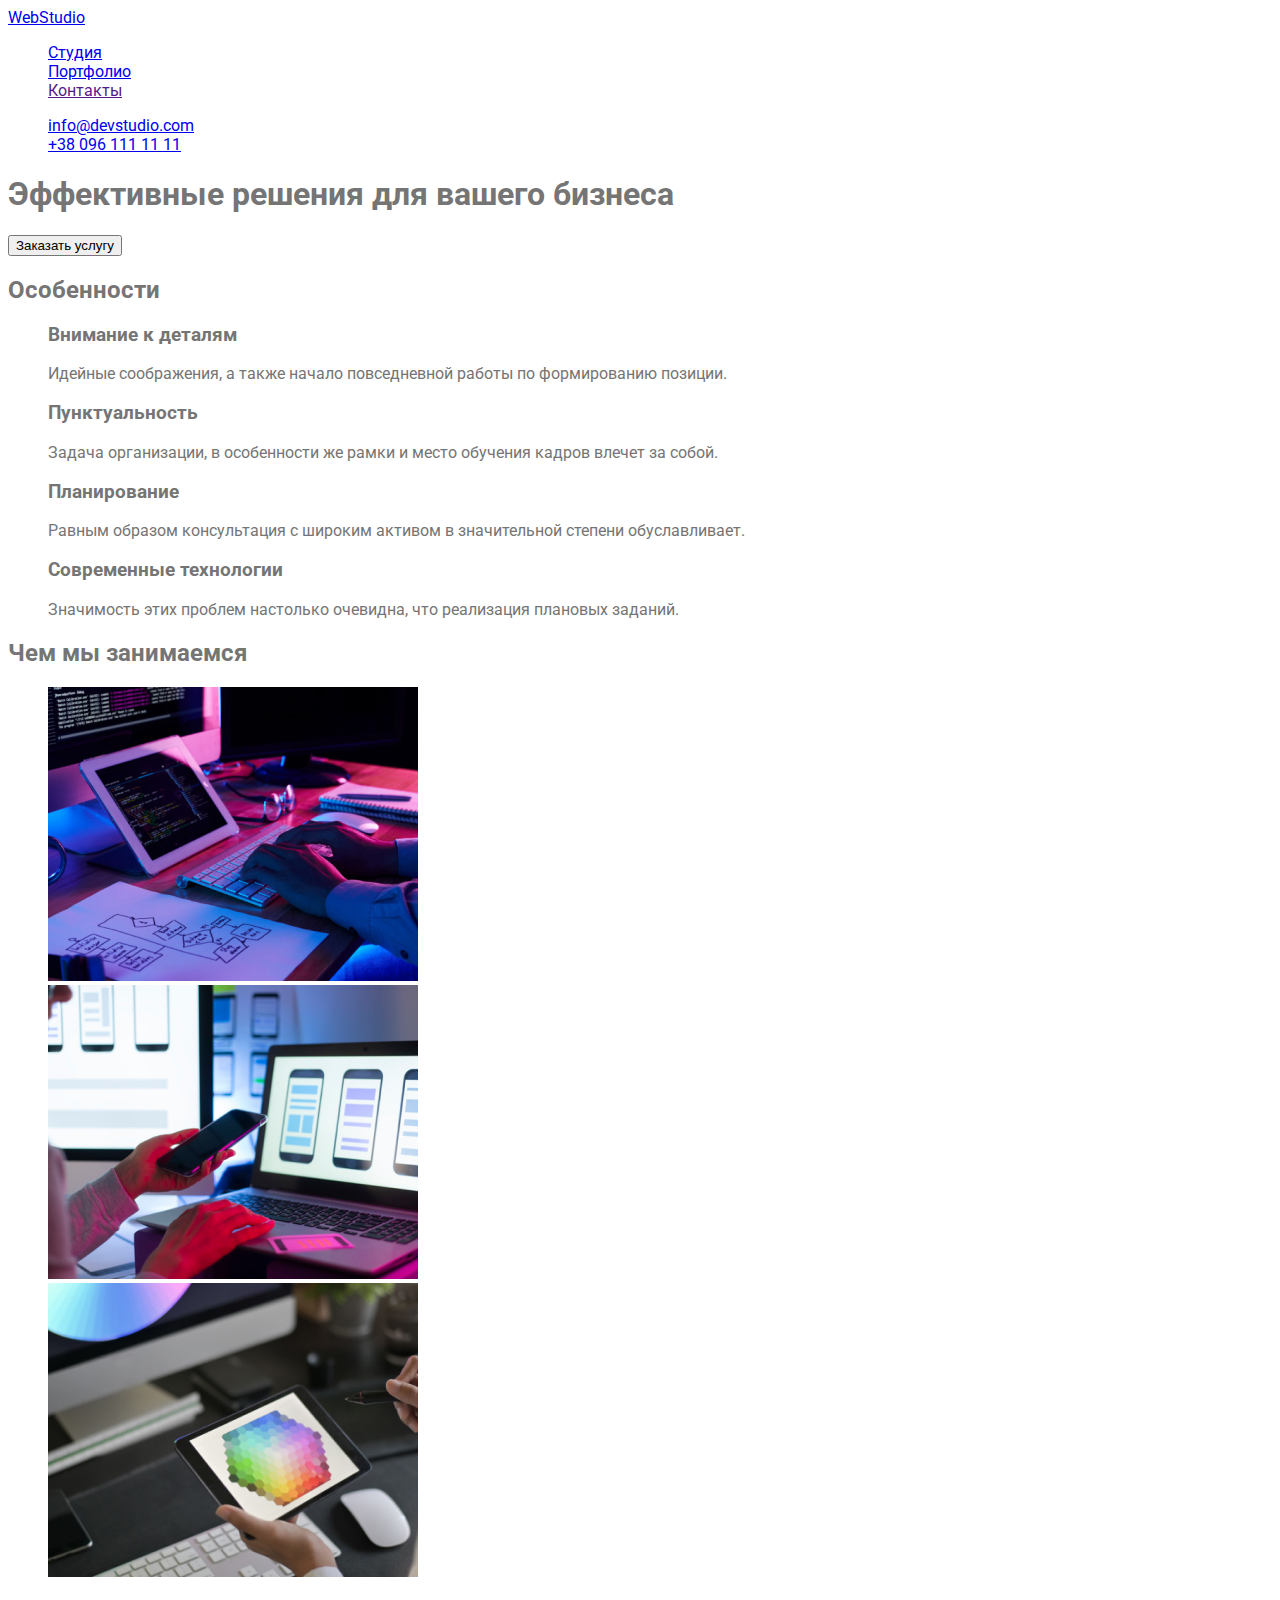
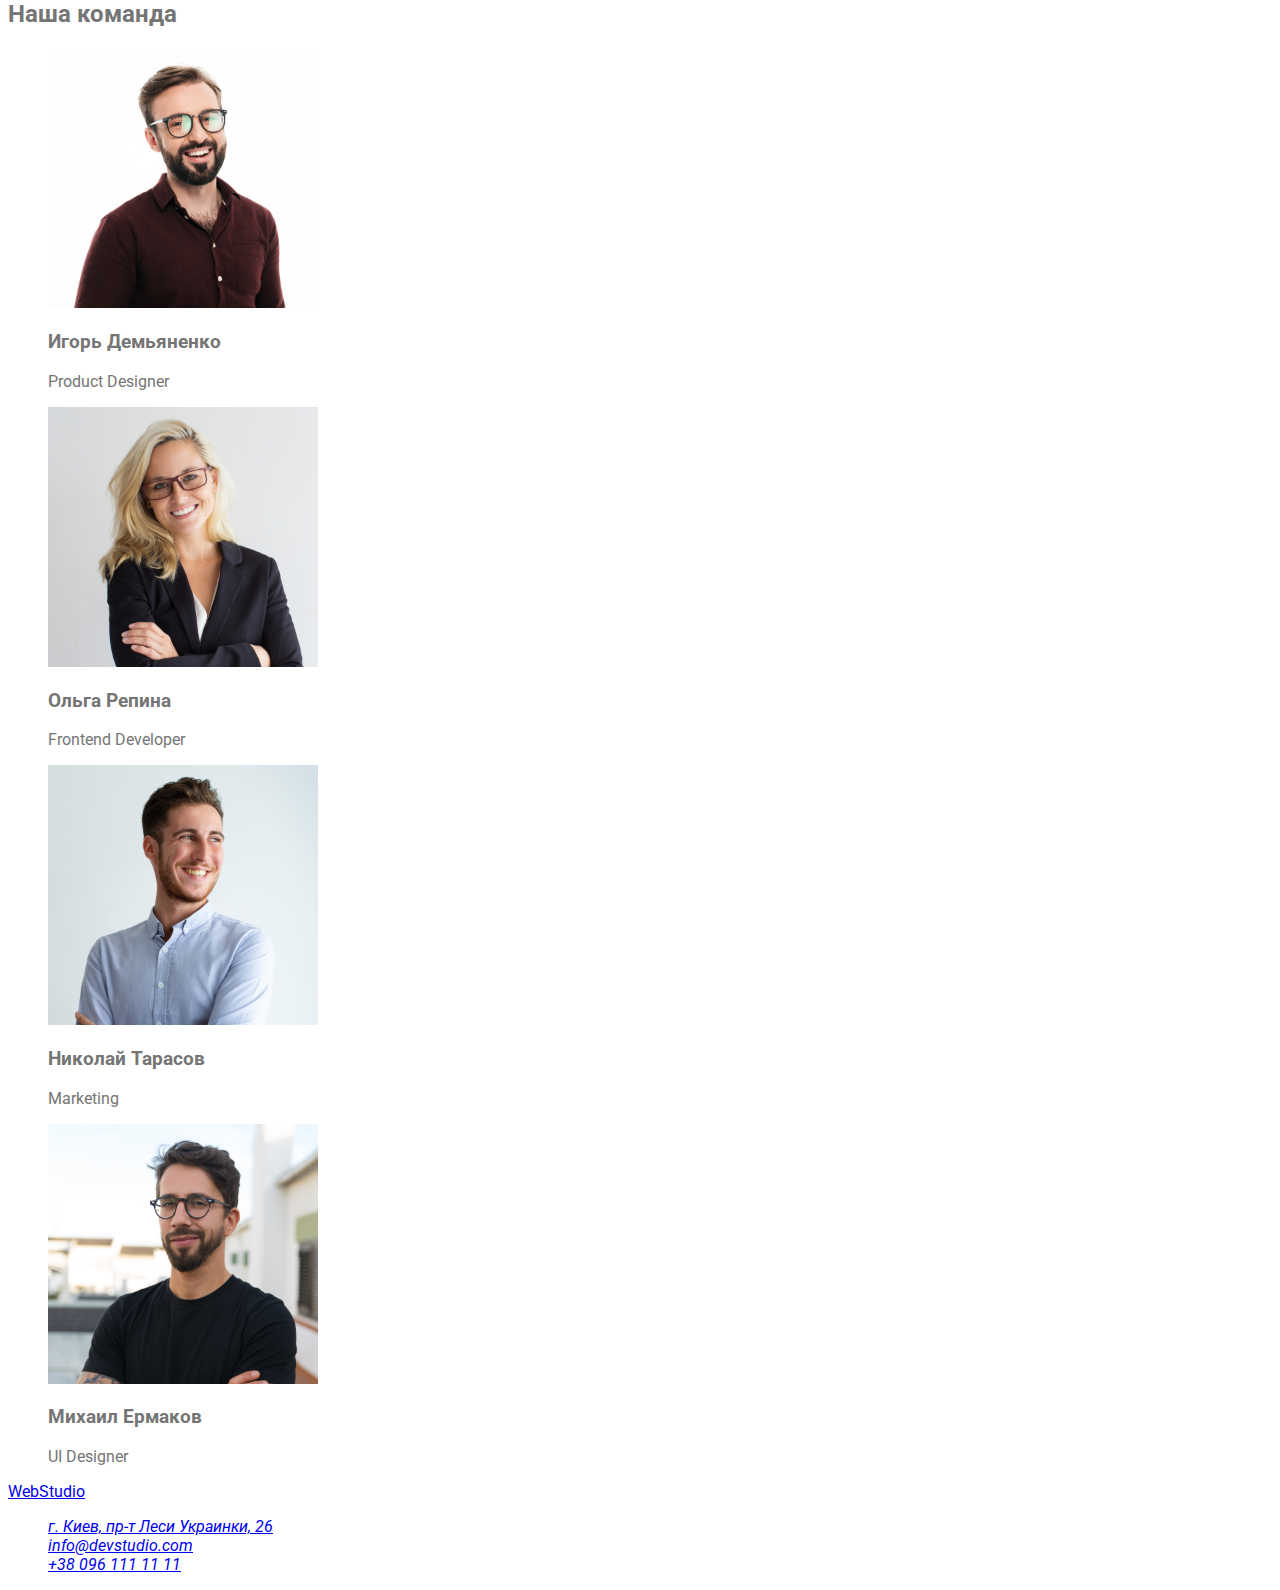
==== index.html @ 63dbda9d "Start" ====
<!DOCTYPE html>
<html lang="ru">
  <head>
    <meta charset="UTF-8" />
    <meta http-equiv="X-UA-Compatible" content="IE=edge" />
    <meta name="viewport" content="width=device-width, initial-scale=1.0" />
    <title>Студия</title>
    <link rel="stylesheet" href="./css/styles.css" />
    <link rel="preconnect" href="https://fonts.gstatic.com" />
    <link
      href="https://fonts.googleapis.com/css2?family=Raleway:wght@700&family=Roboto:wght@400;500;700;900&display=swap"
      rel="stylesheet"
    />
  </head>
  <body>
    <!--Верхняя линия-->
    <header>
      <nav>
        <a href="/"><span>Web</span>Studio</a>

        <ul>
          <li><a href="./index.html">Студия</a></li>
          <li><a href="./portfolio.html">Портфолио</a></li>
          <li><a href="">Контакты</a></li>
        </ul>
      </nav>

      <ul>
        <li><a href="mailto:info@devstudio.com">info@devstudio.com</a></li>
        <li><a href="tel:+380961111111">+38 096 111 11 11</a></li>
      </ul>
    </header>
    <main>
      <!--Шапка-->
      <section>
        <h1>Эффективные решения для вашего бизнеса</h1>
        <button type="button">Заказать услугу</button>
      </section>
      <!--Особенности-->
      <section>
        <h2>Особенности</h2>
        <ul>
          <li>
            <h3>Внимание к деталям</h3>
            <p>
              Идейные соображения, а также начало повседневной работы по
              формированию позиции.
            </p>
          </li>
          <li>
            <h3>Пунктуальность</h3>
            <p>
              Задача организации, в особенности же рамки и место обучения кадров
              влечет за собой.
            </p>
          </li>
          <li>
            <h3>Планирование</h3>
            <p>
              Равным образом консультация с широким активом в значительной
              степени обуславливает.
            </p>
          </li>
          <li>
            <h3>Современные технологии</h3>
            <p>
              Значимость этих проблем настолько очевидна, что реализация
              плановых заданий.
            </p>
          </li>
        </ul>
      </section>
      <!--Чем мы занимаемся-->
      <section>
        <h2>Чем мы занимаемся</h2>

        <ul>
          <li>
            <img
              src="./images/frontend.jpg"
              alt="Разработчик пишет код"
              width="370"
            />
          </li>
          <li>
            <img
              src="./images/native.jpg"
              alt="Тестировщик проверяет мобильный сайт"
              width="370"
            />
          </li>
          <li>
            <img
              src="./images/design.jpg"
              alt="Дизайнер работает с цветом"
              width="370"
            />
          </li>
        </ul>
      </section>
      <!--Наша команда-->
      <section>
        <h2>Наша команда</h2>
        <ul>
          <li>
            <img
              src="./images/designer.jpg"
              alt="Дизайнер Игорь Демьяненко"
              width="270"
            />
            <h3>Игорь Демьяненко</h3>
            <p>Product Designer</p>
          </li>
          <li>
            <img
              src="./images/frontend_developer.jpg"
              alt="Фронтэнд разраработчик Ольга Репина"
              width="270"
            />
            <h3>Ольга Репина</h3>
            <p>Frontend Developer</p>
          </li>
          <li>
            <img
              src="./images/marketing.jpg"
              alt="Маркетолог Николай Тарасов"
              width="270"
            />
            <h3>Николай Тарасов</h3>
            <p>Marketing</p>
          </li>
          <li>
            <img
              src="./images/ui_designer.jpg"
              alt="Дизайнер Михаил Ермаков"
              width="270"
            />
            <h3>Михаил Ермаков</h3>
            <p>UI Designer</p>
          </li>
        </ul>
      </section>
    </main>
    <!--Подвал-->
    <footer>
      <a href="/"><span>Web</span>Studio</a>
      <address>
        <ul>
          <li>
            <a
              class="map_link"
              href="https://goo.gl/maps/DxFtaffAK3NUuUXk9"
              target="_blank"
              rel="noopener noreferer"
              >г. Киев, пр-т Леси Украинки, 26</a
            >
          </li>
          <li><a href="mailto:info@devstudio.com">info@devstudio.com</a></li>
          <li><a href="tel:+380961111111">+38 096 111 11 11</a></li>
        </ul>
      </address>
    </footer>
  </body>
</html>
---- css/styles.css ----
:root {
  --main-color: #ffffff;
  --main-text-color: #757575;
  --second-text-color: #212121;
  --active-href-color: #2196f3;
  --secondary-fone-color: rgb(245, 244, 250, 1);
  --herro-fone-color: rgb(47, 48, 58, 1);
}

/*font-family: 'Raleway', sans-serif;
font-family: 'Roboto', sans-serif;*/

body {
  background-color: var(--main-color);
  color: var(--main-text-color);
  font-family: "Roboto", sans-serif;
}

ul {
  list-style: none;
}
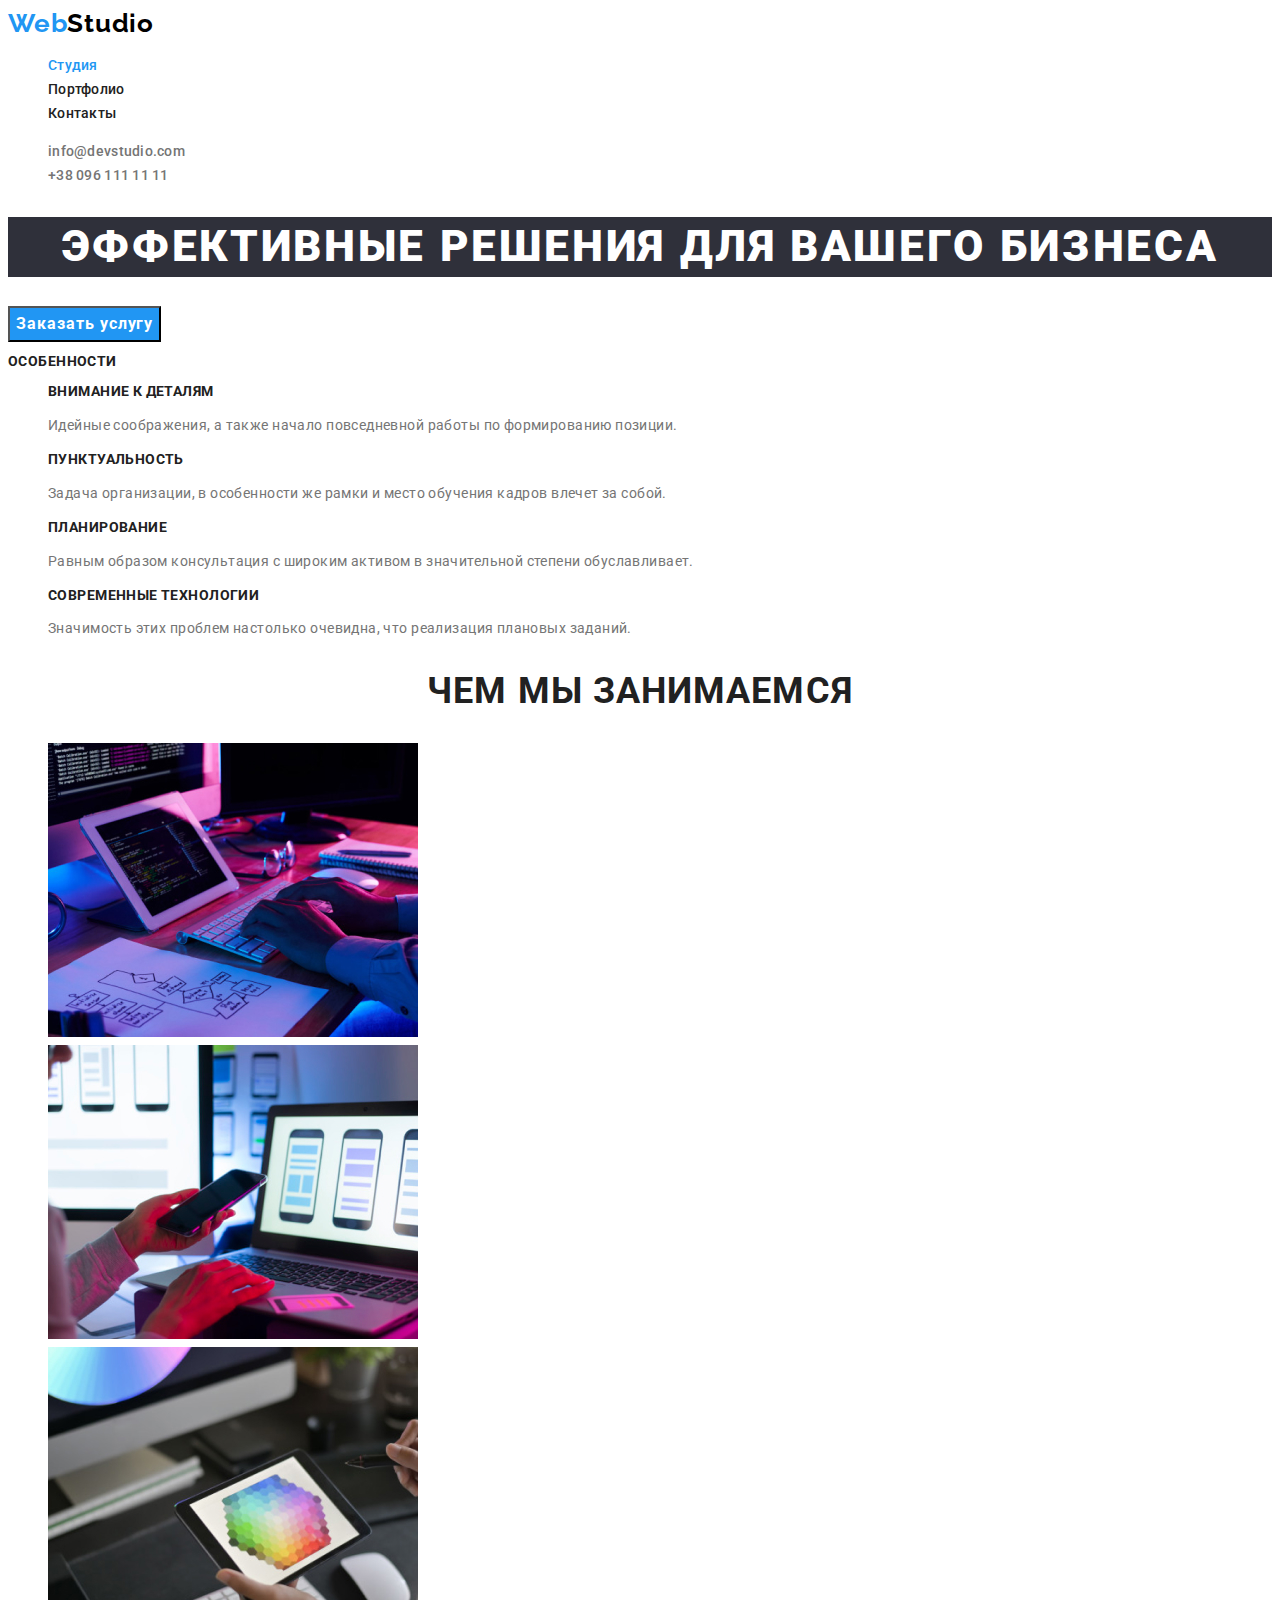
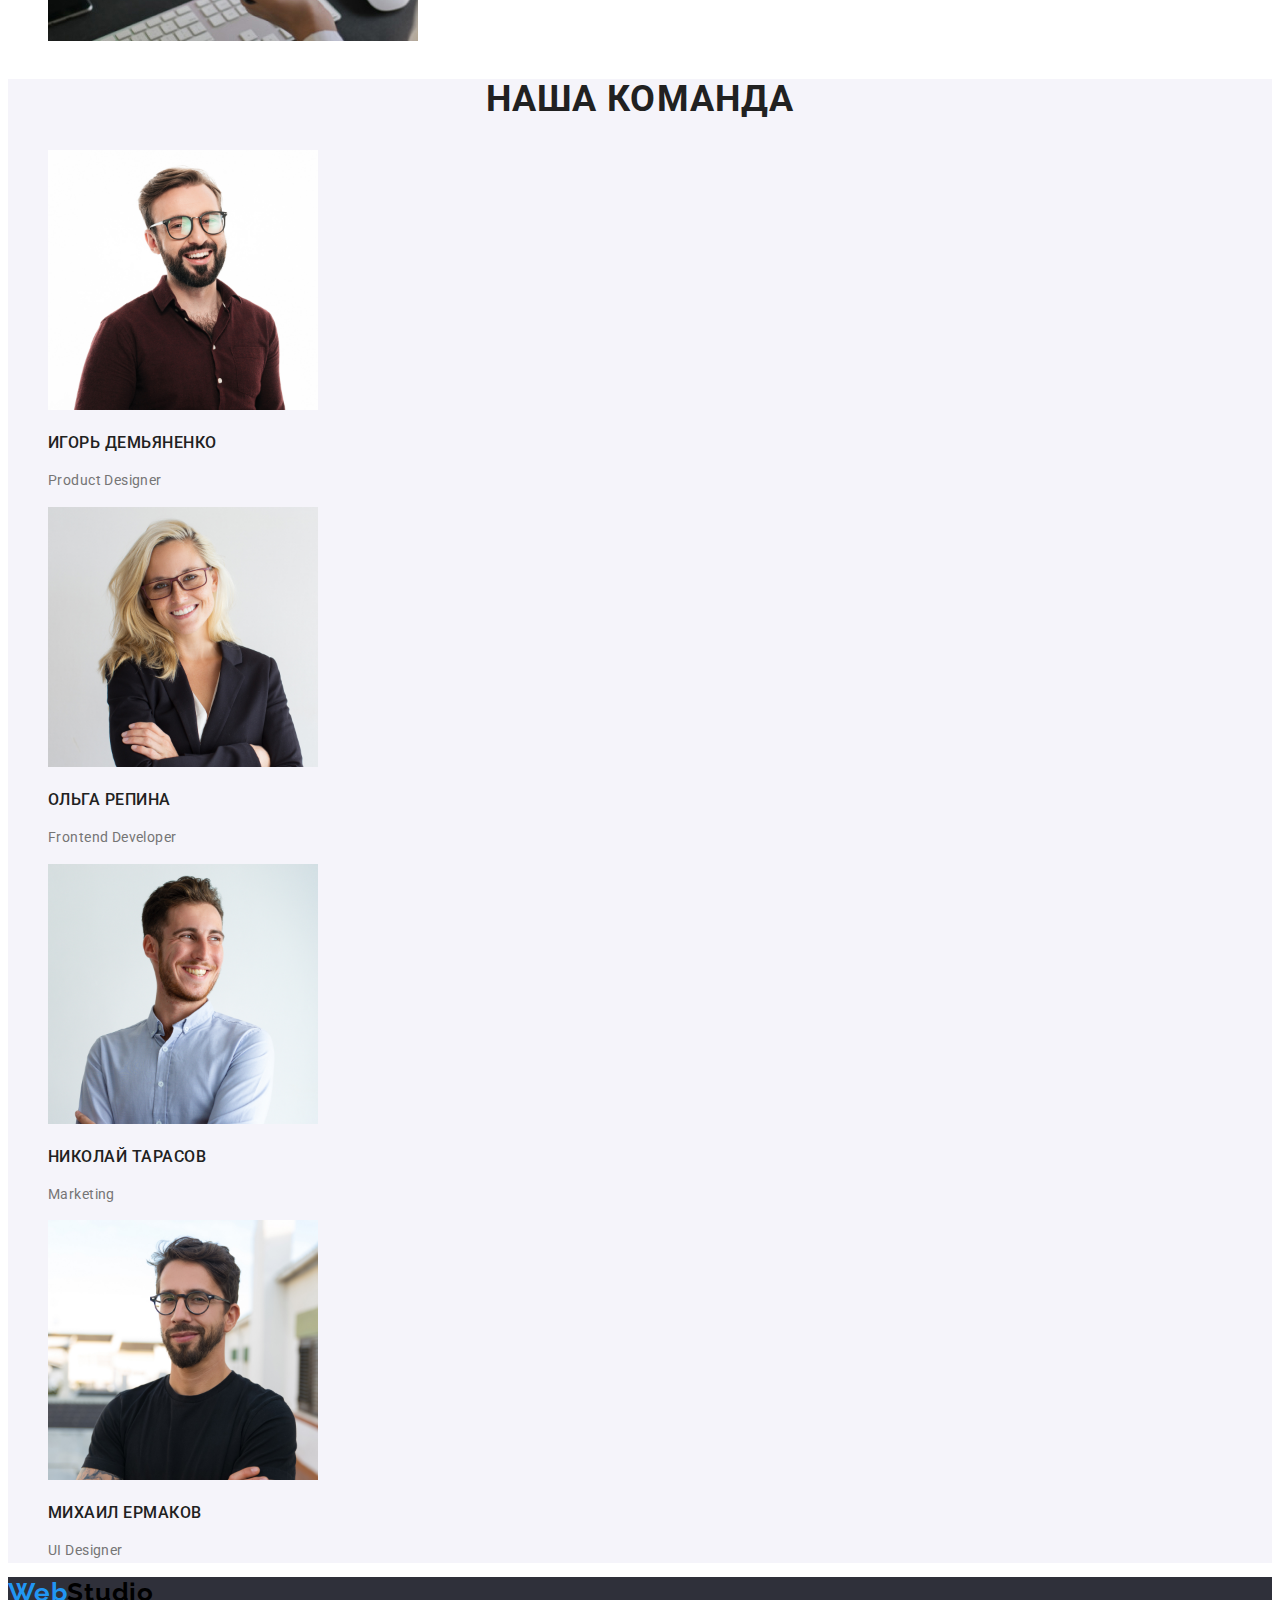
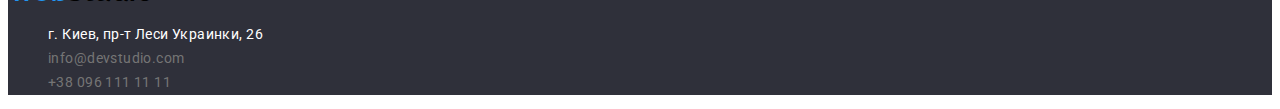
==== commit 5c71dbd4: "first-try" ====
--- a/index.html
+++ b/index.html
@@ -5,64 +5,68 @@
     <meta http-equiv="X-UA-Compatible" content="IE=edge" />
     <meta name="viewport" content="width=device-width, initial-scale=1.0" />
     <title>Студия</title>
-    <link rel="stylesheet" href="./css/styles.css" />
     <link rel="preconnect" href="https://fonts.gstatic.com" />
     <link
       href="https://fonts.googleapis.com/css2?family=Raleway:wght@700&family=Roboto:wght@400;500;700;900&display=swap"
       rel="stylesheet"
     />
+    <link rel="stylesheet" href="./css/styles.css" />
   </head>
-  <body>
+  <body class="page">
     <!--Верхняя линия-->
     <header>
       <nav>
-        <a href="/"><span>Web</span>Studio</a>
+        <a href="./index.html" class="logo"
+          ><span class="accent">Web</span>Studio</a
+        >
 
-        <ul>
-          <li><a href="./index.html">Студия</a></li>
-          <li><a href="./portfolio.html">Портфолио</a></li>
-          <li><a href="">Контакты</a></li>
+        <ul class="site-nav list">
+          <li><a href="./index.html" class="link current">Студия</a></li>
+          <li><a href="./portfolio.html" class="link">Портфолио</a></li>
+          <li><a href="" class="link">Контакты</a></li>
         </ul>
       </nav>
 
-      <ul>
+      <ul class="auth-nav list">
         <li><a href="mailto:info@devstudio.com">info@devstudio.com</a></li>
         <li><a href="tel:+380961111111">+38 096 111 11 11</a></li>
       </ul>
     </header>
     <main>
       <!--Шапка-->
-      <section>
-        <h1>Эффективные решения для вашего бизнеса</h1>
-        <button type="button">Заказать услугу</button>
+      <section class="section">
+        <h1 class="secton-title-herro">
+          Эффективные решения для вашего бизнеса
+        </h1>
+        <button type="button" class="button-herro">Заказать услугу</button>
       </section>
       <!--Особенности-->
-      <section>
-        <h2>Особенности</h2>
-        <ul>
+      <section class="section">
+        <h2 class="section-title">Особенности</h2>
+        <ul class="list">
           <li>
-            <h3>Внимание к деталям</h3>
+            <h3 class="section-title">Внимание к деталям</h3>
             <p>
               Идейные соображения, а также начало повседневной работы по
               формированию позиции.
             </p>
           </li>
           <li>
-            <h3>Пунктуальность</h3>
+            <h3 class="section-title">Пунктуальность</h3>
             <p>
               Задача организации, в особенности же рамки и место обучения кадров
               влечет за собой.
             </p>
           </li>
           <li>
-            <h3>Планирование</h3>
+            <h3 class="section-title">Планирование</h3>
             <p>
               Равным образом консультация с широким активом в значительной
               степени обуславливает.
             </p>
           </li>
           <li>
-            <h3>Современные технологии</h3>
+            <h3 class="section-title">Современные технологии</h3>
             <p>
               Значимость этих проблем настолько очевидна, что реализация
               плановых заданий.
@@ -71,10 +75,10 @@
         </ul>
       </section>
       <!--Чем мы занимаемся-->
-      <section>
-        <h2>Чем мы занимаемся</h2>
+      <section class="section">
+        <h2 class="section-title secondary">Чем мы занимаемся</h2>
 
-        <ul>
+        <ul class="list">
           <li>
             <img
               src="./images/frontend.jpg"
@@ -99,16 +103,16 @@
         </ul>
       </section>
       <!--Наша команда-->
-      <section>
-        <h2>Наша команда</h2>
-        <ul>
+      <section class="team">
+        <h2 class="section-title secondary">Наша команда</h2>
+        <ul class="list">
           <li>
             <img
               src="./images/designer.jpg"
               alt="Дизайнер Игорь Демьяненко"
               width="270"
             />
-            <h3>Игорь Демьяненко</h3>
+            <h3 class="section-title names">Игорь Демьяненко</h3>
             <p>Product Designer</p>
           </li>
           <li>
@@ -117,7 +121,7 @@
               alt="Фронтэнд разраработчик Ольга Репина"
               width="270"
             />
-            <h3>Ольга Репина</h3>
+            <h3 class="section-title names">Ольга Репина</h3>
             <p>Frontend Developer</p>
           </li>
           <li>
@@ -126,7 +130,7 @@
               alt="Маркетолог Николай Тарасов"
               width="270"
             />
-            <h3>Николай Тарасов</h3>
+            <h3 class="section-title names">Николай Тарасов</h3>
             <p>Marketing</p>
           </li>
           <li>
@@ -135,28 +139,36 @@
               alt="Дизайнер Михаил Ермаков"
               width="270"
             />
-            <h3>Михаил Ермаков</h3>
+            <h3 class="section-title names">Михаил Ермаков</h3>
             <p>UI Designer</p>
           </li>
         </ul>
       </section>
     </main>
     <!--Подвал-->
-    <footer>
-      <a href="/"><span>Web</span>Studio</a>
-      <address>
-        <ul>
+    <footer class="basement">
+      <a href="./index.html" class="logo"
+        ><span class="accent">Web</span>Studio</a
+      >
+      <address class="info">
+        <ul class="list">
           <li>
             <a
-              class="map_link"
+              class="map-link"
               href="https://goo.gl/maps/DxFtaffAK3NUuUXk9"
               target="_blank"
               rel="noopener noreferer"
               >г. Киев, пр-т Леси Украинки, 26</a
             >
           </li>
-          <li><a href="mailto:info@devstudio.com">info@devstudio.com</a></li>
-          <li><a href="tel:+380961111111">+38 096 111 11 11</a></li>
+          <li>
+            <a href="mailto:info@devstudio.com" class="list-auth"
+              >info@devstudio.com</a
+            >
+          </li>
+          <li>
+            <a href="tel:+380961111111" class="list-auth">+38 096 111 11 11</a>
+          </li>
         </ul>
       </address>
     </footer>
--- a/css/styles.css
+++ b/css/styles.css
@@ -1,21 +1,180 @@
 :root {
-  --main-color: #ffffff;
-  --main-text-color: #757575;
-  --second-text-color: #212121;
-  --active-href-color: #2196f3;
-  --secondary-fone-color: rgb(245, 244, 250, 1);
-  --herro-fone-color: rgb(47, 48, 58, 1);
+  --primary-text-color: #757575;
+  --title-text-color: #212121;
+  --wite-text-color: #ffffff;
+  --blak-text-color: #000000;
+  --address-text-color: rgba(255, 255, 255, 0, 6);
+  --accent-color: #2196f3;
+  --tem-button-bacground:#F5F4FA;
+  --basement-color: #2F303A;
+
+  --main-font:'Roboto', sans-serif;
+  --title-font: 'Raleway', sans-serif;
 }
 
 /*font-family: 'Raleway', sans-serif;
 font-family: 'Roboto', sans-serif;*/
 
-body {
-  background-color: var(--main-color);
-  color: var(--main-text-color);
-  font-family: "Roboto", sans-serif;
+/*global style*/
+a{
+  text-decoration: none;
+}
+.page {
+  background-color var(--wite-text-color);
+  color: var(--primary-text-color);
+  font-family: var(--main-font);
+  font-weight: normal;
+  font-size: 14px;
+  line-height: 1.71;
+  letter-spacing: 0.03em;
+}
+.list {
+  list-style: none;
 }
 
-ul {
-  list-style: none;
+/*logo style*/
+.logo {
+  color: var(--blak-text-color);
+  font-family: var(--title-font);
+  font-weight: bold;
+  font-size: 26px;
+  line-height: 1.2;
+  letter-spacing: 0.03em;
 }
+.accent,
+.logo:focus,
+.logo:hover
+ {
+  color: var(--accent-color);
+}
+ 
+/*style nav*/
+.site-nav .link {
+  color: var(--title-text-color);
+  font-weight: 500;
+  font-size: 14px;
+  line-height: 1.14;
+  letter-spacing: 0.02em;
+}
+.site-nav .link.current {
+  color: var(--accent-color);
+}
+.auth-nav a {
+  color: var(--primary-text-color);
+  font-weight: 500;
+  font-size: 14px;
+  line-height: 1.14;
+  letter-spacing: 0.02em;
+}
+
+.site-nav .link:hover,
+.site-nav .link:focus {
+  color: var(--accent-color);
+}
+
+.auth-nav a:hover,
+.auth-nav a:focus {
+  color: var(--accent-color);
+}
+
+
+
+/*main sections*/
+.secton-title-herro {
+  color: var(--wite-text-color);
+  background: var(--basement-color);
+  font-weight: 900;
+  font-size: 44px;
+  line-height: 1.36;
+  letter-spacing: 0.06em;
+  text-transform: uppercase;
+  text-align: center;
+
+}
+.button-herro {
+  background-color: var(--accent-color);
+  color: var(--wite-text-color);
+  font-family: inherit;
+  font-weight: bold;
+  font-size: 16px;
+  line-height: 1.87;
+  letter-spacing: 0.06em;
+  text-align: center;
+  cursor: pointer;
+}
+.section-title,
+.section-title a {
+  color: var(--title-text-color);
+  font-weight: bold;
+  font-size: 14px;
+  line-height: 1.14;
+  letter-spacing: 0.03em;
+  text-transform: uppercase;
+}
+
+.section-title.secondary{
+  font-weight: bold;
+  font-size: 36px;
+  line-height: 1.16;
+  text-align: center;
+  letter-spacing: 0.03em;
+}
+.section-title.names{
+  font-weight: 500;
+  font-size: 16px;
+  line-height: 1.18;
+  letter-spacing: 0.03em;
+}
+.section-title.cards{
+  font-weight: bold;
+  font-size: 18px;
+  line-height: 2.0;
+  letter-spacing: 0.06em;
+  text-transform: none;
+}
+.team{
+  background-color: var(--tem-button-bacground);
+}
+
+.buttons{
+  color: var(--title-text-color);
+  background-color: var(--tem-button-bacground);
+  border-color: var(--tem-button-bacground);
+  font-family: inherit;
+  cursor: pointer;
+}
+
+.buttons:hover,
+.buttons:focus{
+  color: var(--wite-text-color);
+  background-color: var(--accent-color);
+}
+
+/*basement*/
+
+.basement{
+  background-color: var(--basement-color);
+
+}
+.info{
+  font-style: normal;
+  font-weight: normal;
+  font-size: 14px;
+  line-height: 1.71;
+  letter-spacing: 0.03em;
+}
+
+.map-link{
+  color:var(--wite-text-color)
+}
+
+.list-auth{
+  color: var(--address-text-color);
+}
+
+.list .map-link:hover,
+.list .map-link:focus,
+.list .list-auth:focus,
+.list .list-auth:hover{
+  color: var(--accent-color);
+}
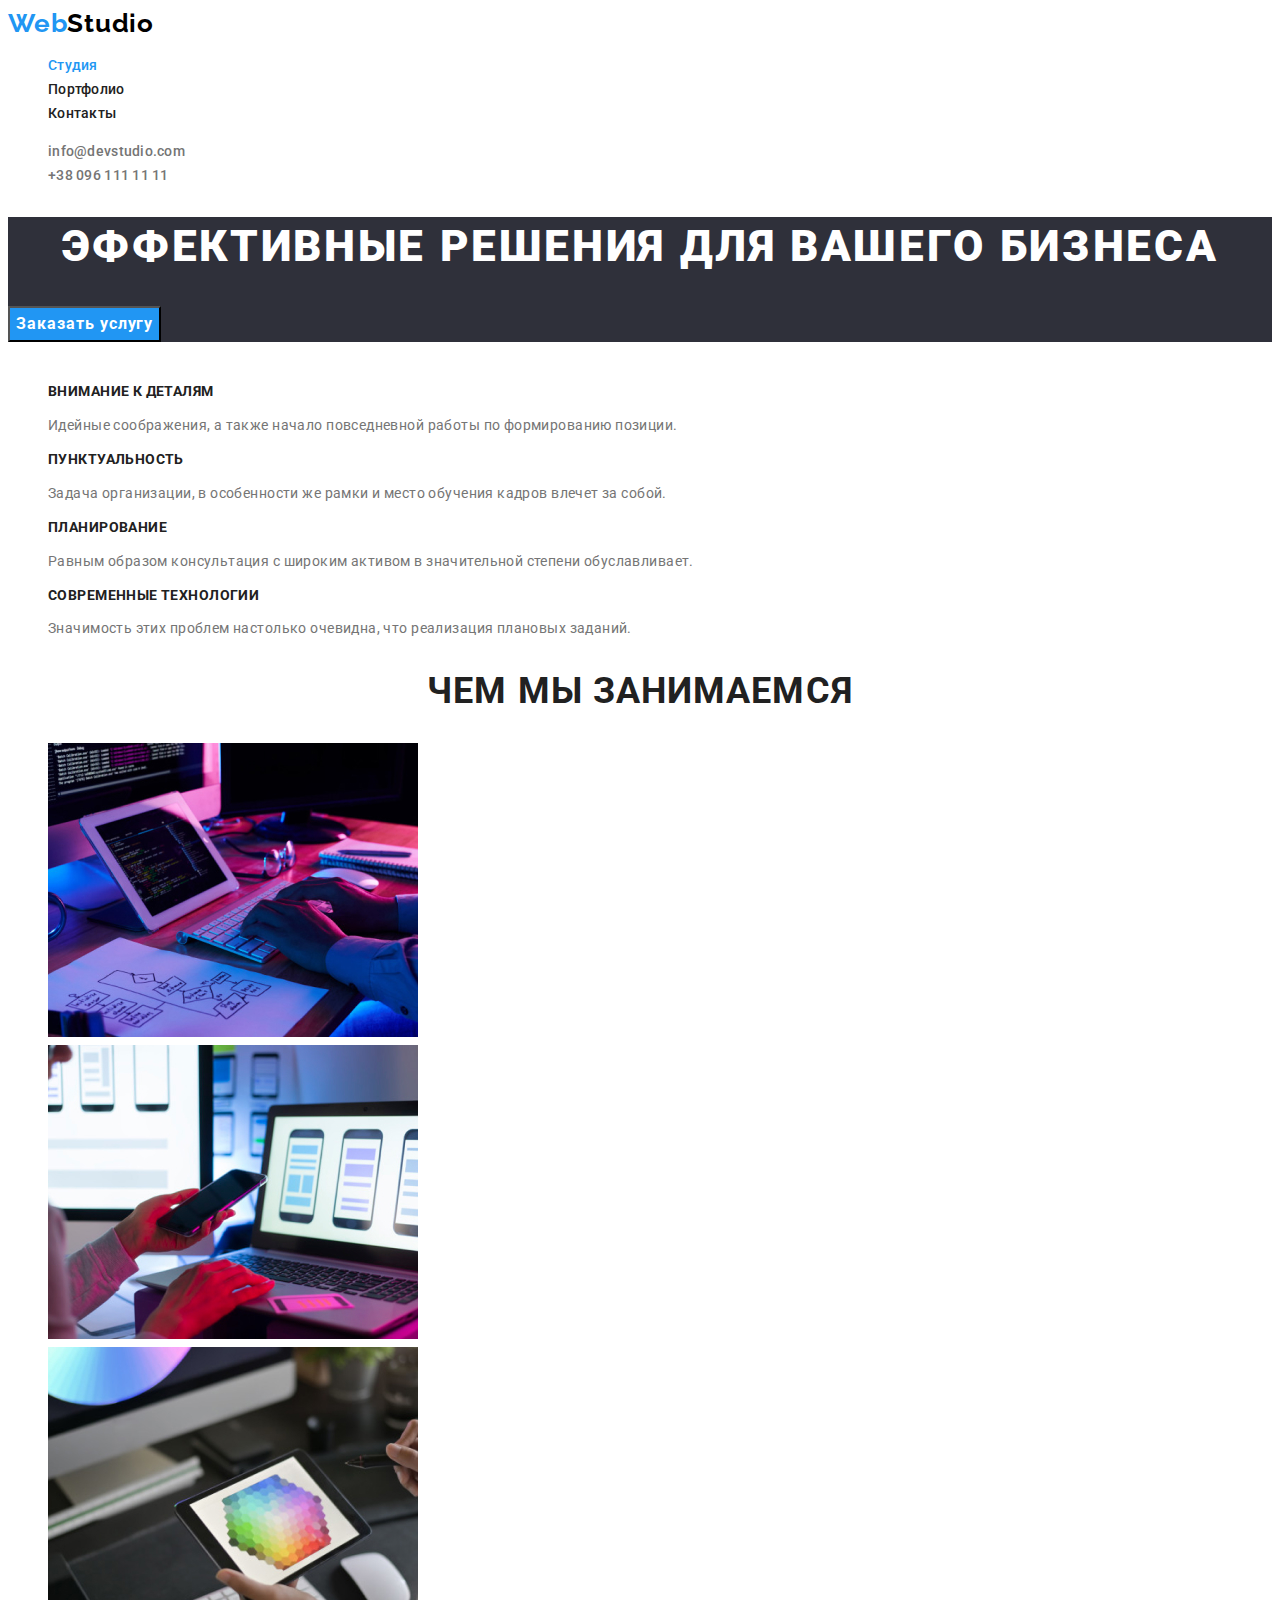
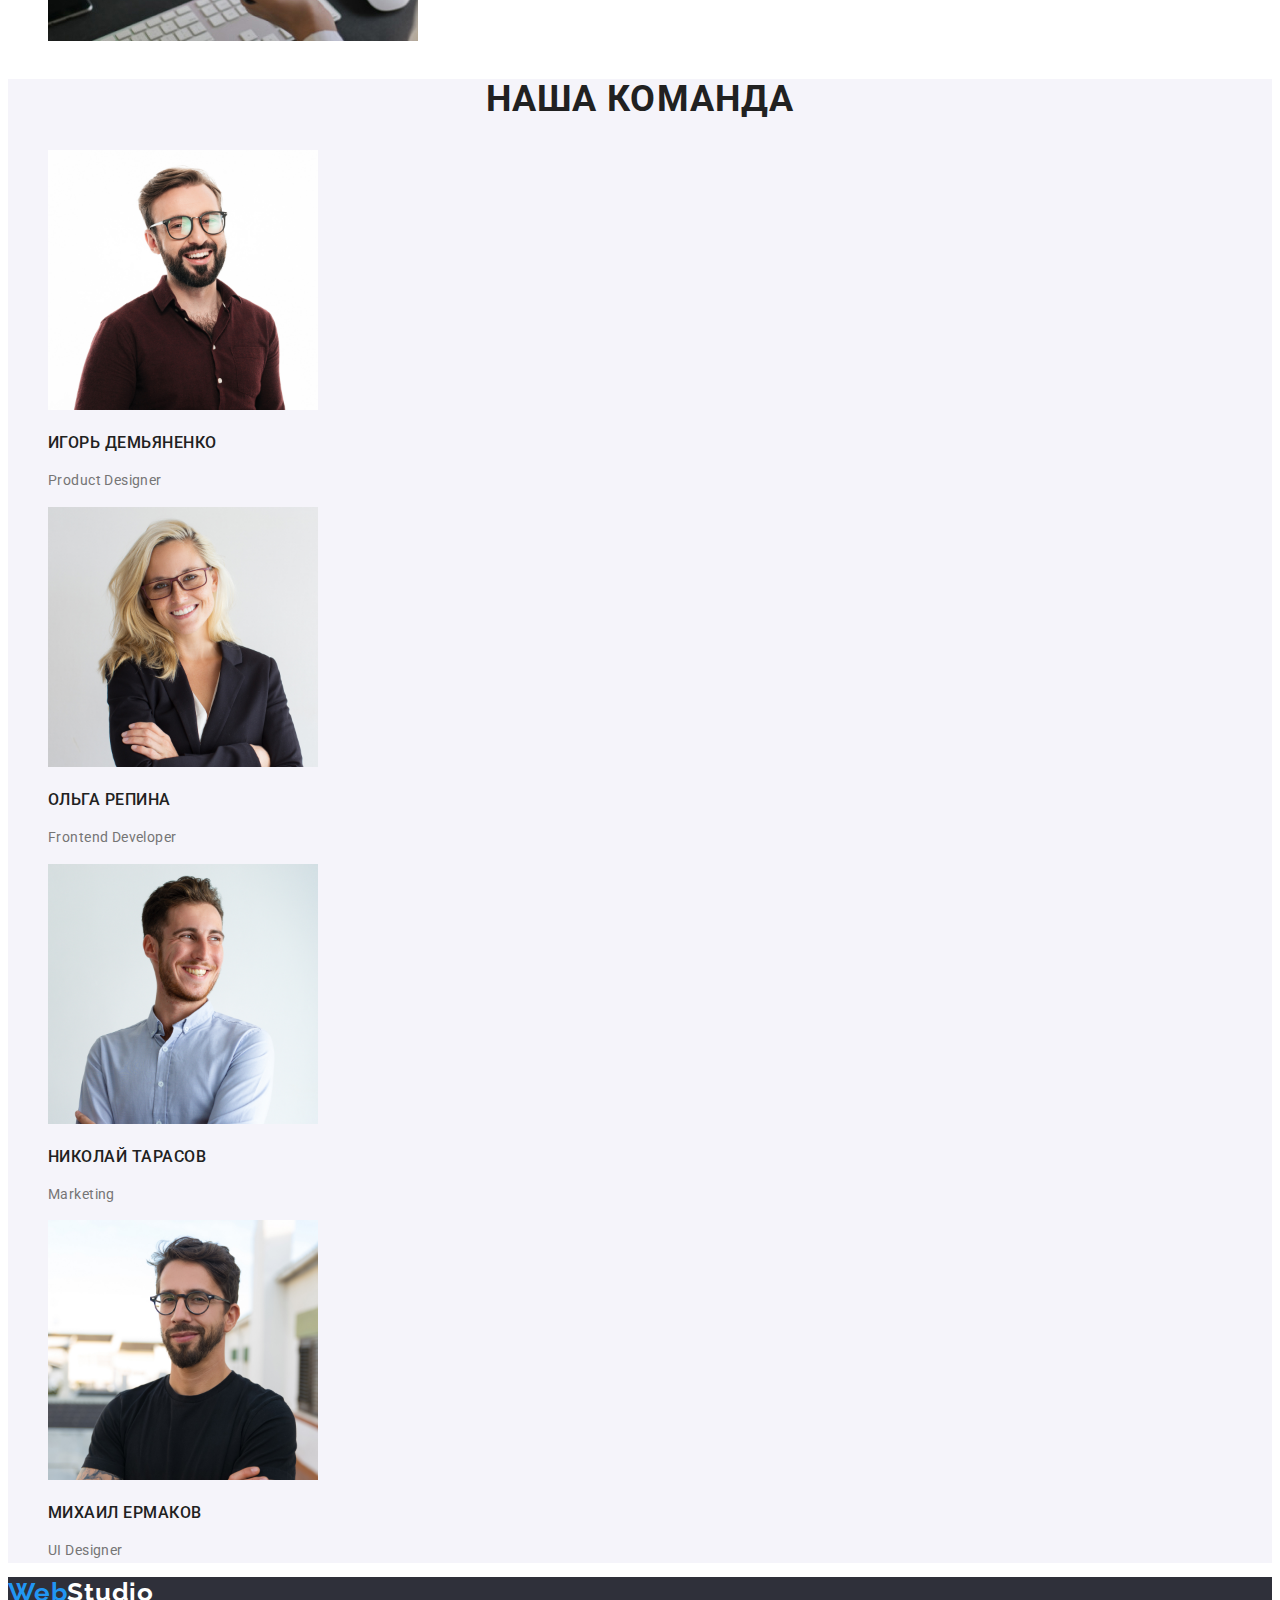
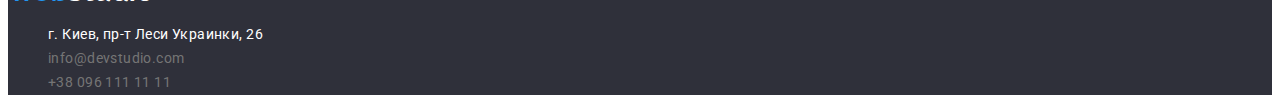
==== commit 6f27902d: "Final" ====
--- a/index.html
+++ b/index.html
@@ -34,7 +34,7 @@
     </header>
     <main>
       <!--Шапка-->
-      <section class="section">
+      <section class="section-herro">
         <h1 class="secton-title-herro">
           Эффективные решения для вашего бизнеса
         </h1>
@@ -42,7 +42,7 @@
       </section>
       <!--Особенности-->
       <section class="section">
-        <h2 class="section-title">Особенности</h2>
+        <h2 class="section-title none">Особенности</h2>
         <ul class="list">
           <li>
             <h3 class="section-title">Внимание к деталям</h3>
@@ -147,7 +147,7 @@
     </main>
     <!--Подвал-->
     <footer class="basement">
-      <a href="./index.html" class="logo"
+      <a href="./index.html" class="logo-basement"
         ><span class="accent">Web</span>Studio</a
       >
       <address class="info">
--- a/css/styles.css
+++ b/css/styles.css
@@ -80,9 +80,18 @@
 
 
 /*main sections*/
+
+.none{
+  visibility: hidden;
+}
+
+.section-herro{
+  background: var(--basement-color);
+}
+
 .secton-title-herro {
   color: var(--wite-text-color);
-  background: var(--basement-color);
+  
   font-weight: 900;
   font-size: 44px;
   line-height: 1.36;
@@ -139,9 +148,15 @@
 .buttons{
   color: var(--title-text-color);
   background-color: var(--tem-button-bacground);
-  border-color: var(--tem-button-bacground);
+  border-color: inherit;
   font-family: inherit;
   cursor: pointer;
+  border-radius: 4px;
+  border:0;
+  font-weight: 500;
+  font-size: 16px;
+  line-height: 1.62;
+
 }
 
 .buttons:hover,
@@ -153,8 +168,18 @@
 /*basement*/
 
 .basement{
-  background-color: var(--basement-color);
-
+   
+    background-color: var(--basement-color);
+
+}
+
+.logo-basement {
+  color: var(--wite-text-color);
+  font-family: var(--title-font);
+  font-weight: bold;
+  font-size: 26px;
+  line-height: 1.2;
+  letter-spacing: 0.03em;
 }
 .info{
   font-style: normal;
